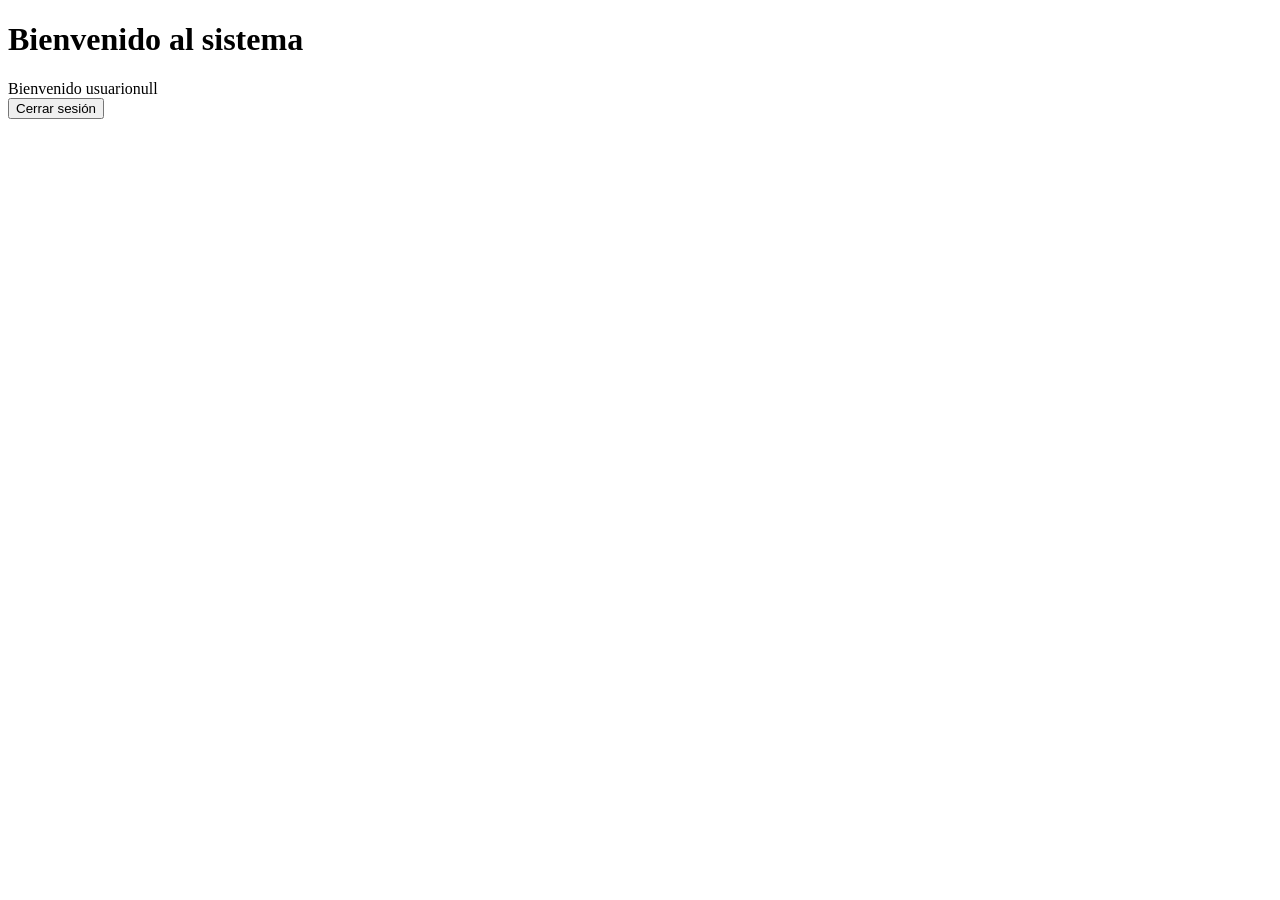
==== pages/index.html @ 74cc3855 "completo" ====
<!DOCTYPE html>
<html lang="es">

<head>
    <meta charset="UTF-8">
    <meta name="viewport" content="width=device-width, initial-scale=1.0">
    <title>Index</title>
</head>

<body>
    <h1 id="bienvenida">Bienvenido al sistema</h1>
    <div id="mensaje"></div>
    <button id="cerrarSesion">Cerrar sesión</button>

    <script src="../js/script_principal.js"></script>

</body>

</html>
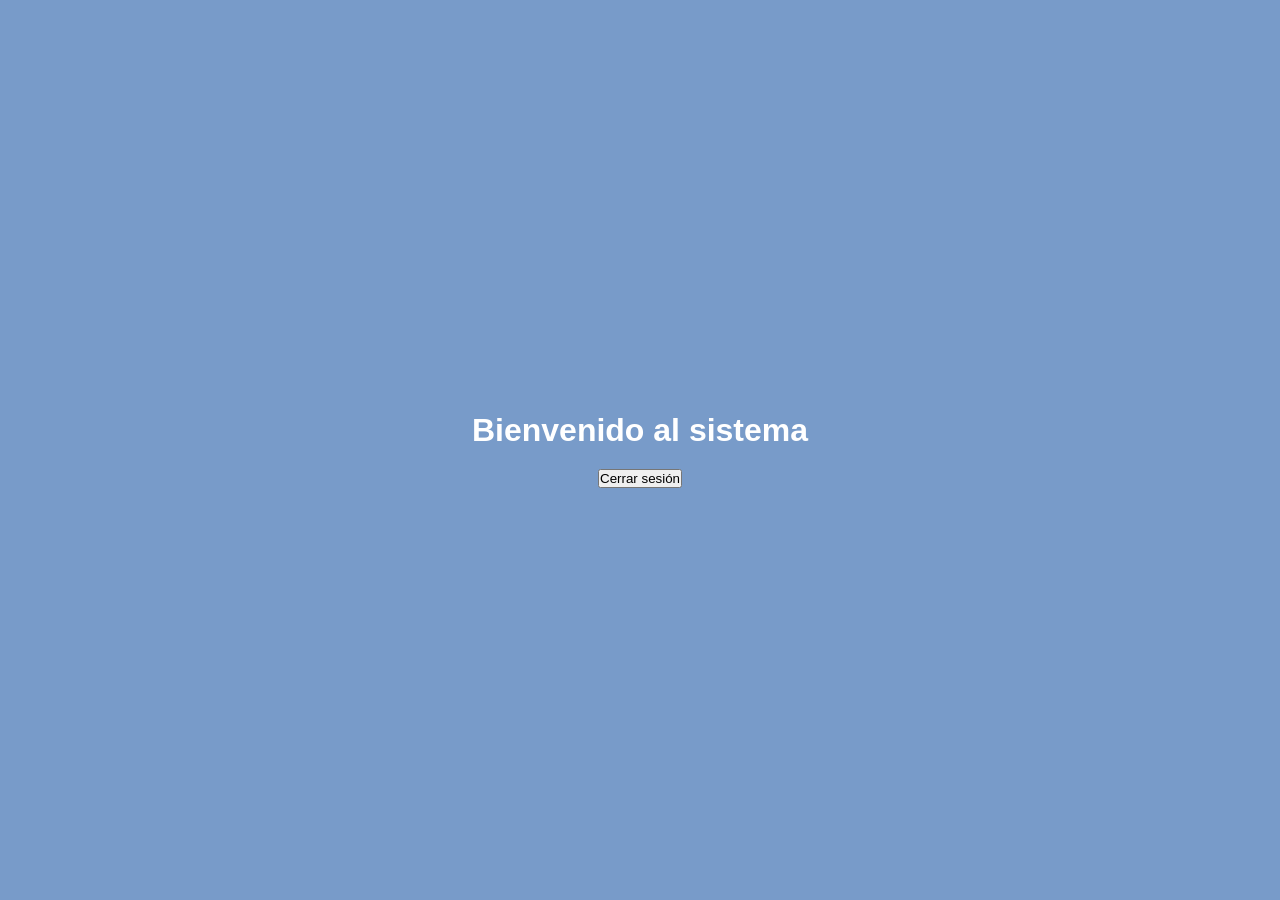
==== commit 26c6f873: "Corrección de referencias" ====
--- a/pages/index.html
+++ b/pages/index.html
@@ -5,6 +5,7 @@
     <meta charset="UTF-8">
     <meta name="viewport" content="width=device-width, initial-scale=1.0">
     <title>Index</title>
+    <link rel="stylesheet" href="../css/STYLE.CSS">
 </head>
 
 <body>
--- a/css/STYLE.CSS
+++ b/css/STYLE.CSS
@@ -0,0 +1,115 @@
+* {
+    margin: 0;
+    padding: 0;
+    box-sizing: border-box;
+}
+
+body {
+    font-family: Arial;
+    background: #789bc9;
+
+    display: flex;
+    justify-content: center;
+    align-items: center;
+    height: 100vh;
+    flex-direction: column;
+}
+
+#formularioInicio {
+    background-color: #e3ebee;
+    width: 350px;
+    padding: 30px;
+
+    border-radius: 30px;
+    box-shadow: 0 8px 25px rgba(0, 0, 0, 0.25);
+    display: flex;
+    flex-direction: column;
+}
+
+h1 {
+    color: rgb(255, 255, 255);
+    margin-bottom: 20px;
+}
+
+label {
+    margin-bottom: 10px;
+    margin-top: 10px;
+    border-radius: 3px;
+}
+
+#logoBicicleta {
+    width: 60px;
+    margin: 0 auto 20px;
+}
+
+.entradaTexto {
+    padding: 14px;
+    margin-bottom: 20px;
+    border: none;
+    border-bottom: 2px solid rgb(44, 56, 121);
+    outline: none;
+}
+
+.entradaTexto {
+    transition: 0.3s;
+}
+
+.entradaTexto:focus {
+    border-bottom-color: blue;
+    transform: scale(1.5);
+}
+
+#mensaje {
+    padding: 12px 20px;
+    margin-top: 15px;
+    color: white;
+    background: #e74c3c;
+    border-radius: 25px;
+    text-align: center;
+    display: none;
+    box-shadow: 0 6px 15px rgba(0, 0, 0, 0.25);
+
+}
+
+#msjRegistro {
+    padding: 5px;
+    margin-top: 5px;
+    font-size: 14px;
+    color: blue;
+    border-radius: 5px;
+    width: auto;
+    margin-left: auto;
+    margin-right: auto;
+}
+
+#btnIngresar {
+    margin-top: 10px;
+    margin-bottom: 10px;
+    border-radius: 5px;
+    padding: 10px;
+    border: none;
+    background-color: rgb(22, 57, 153);
+    color: #e3ebee;
+    cursor: pointer;
+    transition: 0.3s;
+}
+
+#btnIngresar:hover {
+    background-color: rgb(49, 77, 155);
+}
+
+#mensajeBienvenida {
+    display: none;
+    padding: 15px;
+    margin: 20px auto;
+    width: fit-content;
+
+    background: #2ecc71;
+    color: white;
+
+    border-radius: 10px;
+    text-align: center;
+    font-weight: bold;
+
+    box-shadow: 0 4px 10px rgba(0, 0, 0, 0.2);
+}
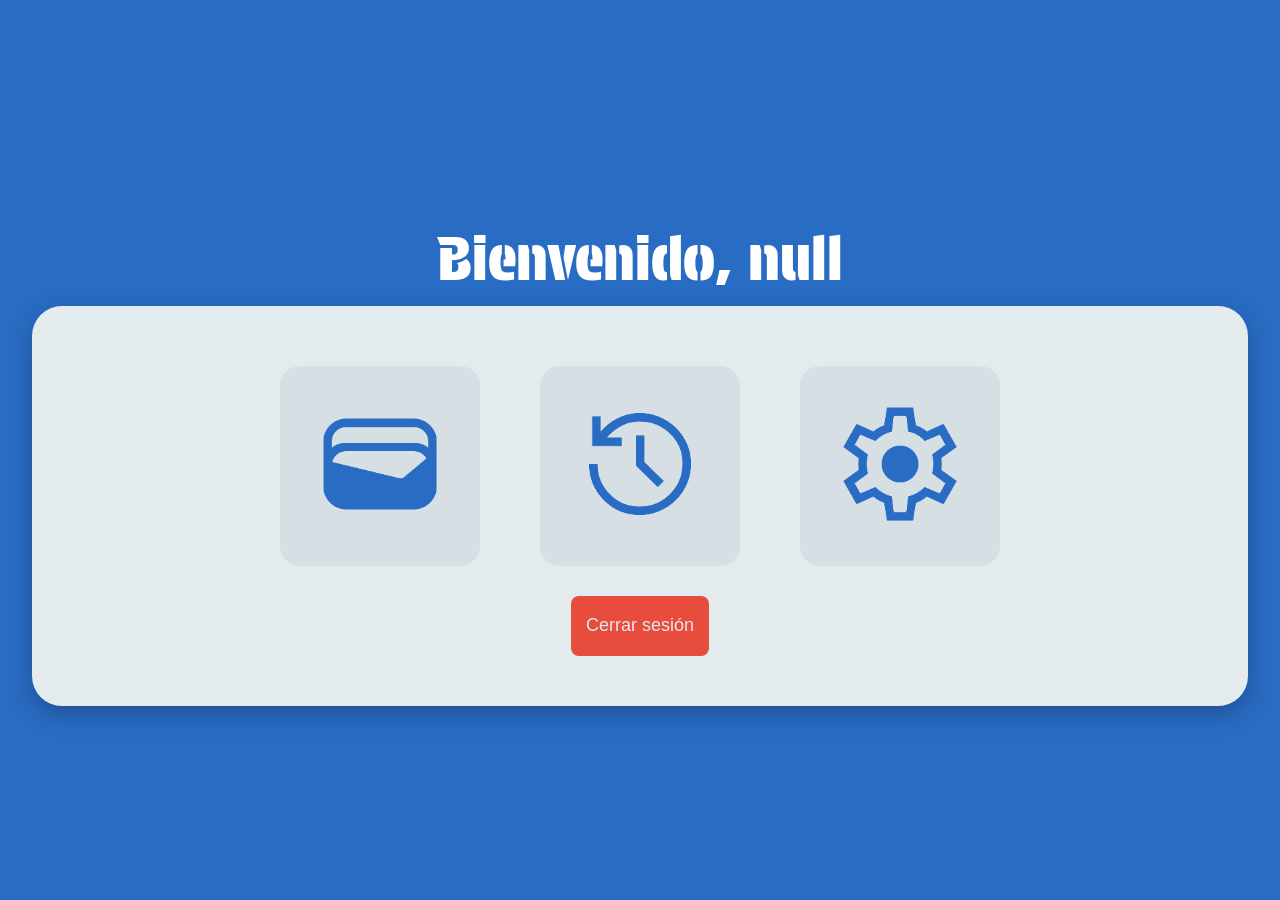
==== commit 961e18af: "Maquetacion de la pagina index" ====
--- a/pages/index.html
+++ b/pages/index.html
@@ -4,17 +4,28 @@
 <head>
     <meta charset="UTF-8">
     <meta name="viewport" content="width=device-width, initial-scale=1.0">
+    <link rel="stylesheet" href="../css/STYLE.CSS">
+        <link rel="preconnect" href="https://fonts.googleapis.com">
+    <link rel="preconnect" href="https://fonts.gstatic.com" crossorigin>
+    <link href="https://fonts.googleapis.com/css2?family=Audiowide&family=Protest+Guerrilla&display=swap" rel="stylesheet">
     <title>Index</title>
-    <link rel="stylesheet" href="../css/STYLE.CSS">
 </head>
 
 <body>
-    <h1 id="bienvenida">Bienvenido al sistema</h1>
-    <div id="mensaje"></div>
-    <button id="cerrarSesion">Cerrar sesión</button>
+    <!--<h1 id="bienvenida">Bienvenido al sistema</h1> -->
+    <div class="mensaje" id="msjBienvenida"></div>
+    <div id = "seccionPrincipal" class="seccion">
+        
+        <div id="listaOpciones">
+            <button class="opcion"> <img src="../assets/Blue_wallet.png"  class = "icon" alt=""></button>
+            <button class="opcion"> <img src="../assets/Blue_history.png"  class = "icon" alt=""></button>  
+            <button class="opcion"> <img src="../assets/Blue_settings.png"  class = "icon" alt=""></button> 
+        </div> 
+       
+        <button id="cerrarSesion" class="botonGenerico">Cerrar sesión</button>
+    </div>
 
     <script src="../js/script_principal.js"></script>
-
 </body>
 
 </html>
--- a/css/STYLE.CSS
+++ b/css/STYLE.CSS
@@ -6,13 +6,18 @@
 
 body {
     font-family: Arial;
-    background: #789bc9;
+    background: #296cc4;
 
     display: flex;
     justify-content: center;
     align-items: center;
     height: 100vh;
     flex-direction: column;
+}
+.protest-guerrilla-regular {
+  font-family: "Protest Guerrilla", sans-serif;
+  font-weight: 400;
+  font-style: normal;
 }
 
 #formularioInicio {
@@ -59,16 +64,12 @@
     transform: scale(1.5);
 }
 
-#mensaje {
+.mensaje {
     padding: 12px 20px;
     margin-top: 15px;
+    width: fit-content;
     color: white;
-    background: #e74c3c;
-    border-radius: 25px;
     text-align: center;
-    display: none;
-    box-shadow: 0 6px 15px rgba(0, 0, 0, 0.25);
-
 }
 
 #msjRegistro {
@@ -112,4 +113,85 @@
     font-weight: bold;
 
     box-shadow: 0 4px 10px rgba(0, 0, 0, 0.2);
+}
+
+button{
+    padding: 10px 15px;
+    color: white;
+    border: none;
+    border-radius: 8px;
+    cursor: pointer;
+    margin-top: 10px;
+}
+
+button:hover {
+    background: #c0392b;
+}
+
+.botonGenerico{
+    background-color: rgb(22, 57, 153);
+    color: #e3ebee;
+    cursor: pointer;
+    transition: 0.3s;
+}
+.seccion{
+    background-color: #e3ebee;
+    width: 95%;
+    min-height: 400px;
+    padding: 30px;
+    border-radius: 30px;
+    box-shadow: 0 8px 25px rgba(0, 0, 0, 0.25);
+    display: flex;
+    flex-direction: column;
+    align-items: center;
+}
+#cerrarSesion{
+    margin-top: auto;
+    margin-bottom: 20px;
+    background-color: #e74c3c;
+    font-size: 18px;
+    height: 60px;
+}
+#cerrarSesion:hover{
+    background: #921c0f;
+}
+#listaOpciones{
+    display: flex;
+    flex-direction: row;
+}
+.opcion{
+    height: 200px;
+    width: 200px;
+    margin: 30px;
+    border-radius: 20px;
+    background-color: #667a8d1a;
+    
+}
+.opcion:hover{
+    
+    background-color: #787a7c27;
+    transform: scale(1.3);
+    transition: 0.1s;
+}
+.opcion:focus{
+    
+}
+
+#msjBienvenida{
+    font-family: Protest Guerrilla;
+    font-size: 60px;
+}
+#msjLogin{
+    padding: 12px 20px;
+    margin: 20px;
+    color: white;
+    background: #e74c3c;
+    border-radius: 15px;
+    text-align: center;
+    display: none;
+    box-shadow: 0 6px 15px rgba(0, 0, 0, 0.25);
+}
+.icon{
+    width: 80%;
+    height: auto;
 }
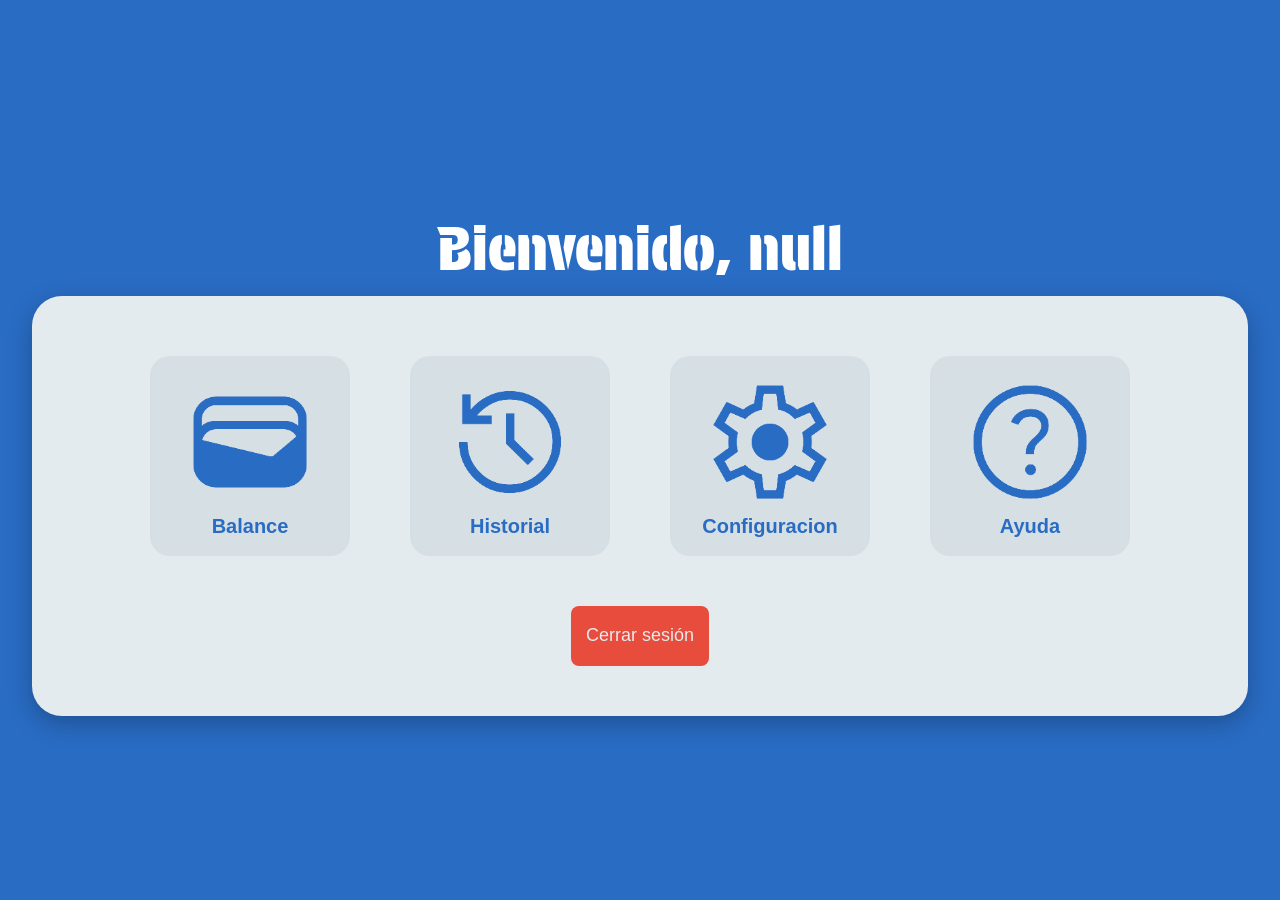
==== commit 4281fc02: "Añadi el formulario  de registro" ====
--- a/pages/index.html
+++ b/pages/index.html
@@ -17,9 +17,10 @@
     <div id = "seccionPrincipal" class="seccion">
         
         <div id="listaOpciones">
-            <button class="opcion"> <img src="../assets/Blue_wallet.png"  class = "icon" alt=""></button>
-            <button class="opcion"> <img src="../assets/Blue_history.png"  class = "icon" alt=""></button>  
-            <button class="opcion"> <img src="../assets/Blue_settings.png"  class = "icon" alt=""></button> 
+            <button class="opcion"> <img src="../assets/Blue_wallet.png"  class = "icon" alt=""> Balance</button>
+            <button class="opcion"> <img src="../assets/Blue_history.png"  class = "icon" alt=""> Historial</button>  
+            <button class="opcion"> <img src="../assets/Blue_settings.png"  class = "icon" alt=""> Configuracion</button>
+             <button class="opcion"> <img src="../assets/Blue_help.png"  class = "icon" alt=""> Ayuda</button>
         </div> 
        
         <button id="cerrarSesion" class="botonGenerico">Cerrar sesión</button>
--- a/css/STYLE.CSS
+++ b/css/STYLE.CSS
@@ -11,7 +11,8 @@
     display: flex;
     justify-content: center;
     align-items: center;
-    height: 100vh;
+    min-height: 100vh;
+    height: auto;
     flex-direction: column;
 }
 .protest-guerrilla-regular {
@@ -24,7 +25,7 @@
     background-color: #e3ebee;
     width: 350px;
     padding: 30px;
-
+    margin: 20px;
     border-radius: 30px;
     box-shadow: 0 8px 25px rgba(0, 0, 0, 0.25);
     display: flex;
@@ -43,7 +44,7 @@
 }
 
 #logoBicicleta {
-    width: 60px;
+    width: 100px;
     margin: 0 auto 20px;
 }
 
@@ -53,15 +54,13 @@
     border: none;
     border-bottom: 2px solid rgb(44, 56, 121);
     outline: none;
-}
-
-.entradaTexto {
     transition: 0.3s;
 }
+
 
 .entradaTexto:focus {
     border-bottom-color: blue;
-    transform: scale(1.5);
+    transform: scale(1.2);
 }
 
 .mensaje {
@@ -70,19 +69,17 @@
     width: fit-content;
     color: white;
     text-align: center;
+    
 }
 
 #msjRegistro {
-    padding: 5px;
-    margin-top: 5px;
-    font-size: 14px;
-    color: blue;
-    border-radius: 5px;
-    width: auto;
-    margin-left: auto;
-    margin-right: auto;
-}
-
+    font-family: Protest Guerrilla;
+    font-size: 60px;
+}
+#tituloPrincipal{
+    font-family: Protest Guerrilla;
+    font-size: 60px;
+}
 #btnIngresar {
     margin-top: 10px;
     margin-bottom: 10px;
@@ -137,7 +134,8 @@
 .seccion{
     background-color: #e3ebee;
     width: 95%;
-    min-height: 400px;
+    gap: 20px;
+    height: auto;
     padding: 30px;
     border-radius: 30px;
     box-shadow: 0 8px 25px rgba(0, 0, 0, 0.25);
@@ -158,6 +156,8 @@
 #listaOpciones{
     display: flex;
     flex-direction: row;
+    height: auto;
+    
 }
 .opcion{
     height: 200px;
@@ -165,6 +165,9 @@
     margin: 30px;
     border-radius: 20px;
     background-color: #667a8d1a;
+    color: #296cc4;
+    font-weight: bold;
+    font-size: 20px;
     
 }
 .opcion:hover{
@@ -172,9 +175,6 @@
     background-color: #787a7c27;
     transform: scale(1.3);
     transition: 0.1s;
-}
-.opcion:focus{
-    
 }
 
 #msjBienvenida{
@@ -194,4 +194,62 @@
 .icon{
     width: 80%;
     height: auto;
-}+}
+
+
+#crearCuenta:hover{
+    background-color: rgb(67, 155, 67);
+}
+
+#formularioRegistro{
+    width: 350px;
+    padding: 20px;
+    background-color: #e3ebee;
+    border-radius: 30px;
+    box-shadow: 0 8px 25px rgba(0, 0, 0, 0.25);
+    display: flex;
+    flex-direction: column;
+}
+
+#infoEquipo{
+    color: #e3ebee;
+    display: flex;
+    flex-direction: column;
+    align-items: center;
+    font-weight: bold;
+}
+/* Aqui se encuentran las caracteristicas especificas que son mostradas cuando la pagina es mostrada 
+    en un dispositivo movil
+*/
+@media (max-width: 600px){
+    #listaOpciones{
+        display: flex;
+        flex-direction: column;
+        align-items: center;
+    }
+
+    .icon{
+    width: 70%;
+    height: auto;
+    }
+    .opcion{
+    height: 50%;
+    width: 60%;
+    margin: 10px;
+    border-radius: 20px;
+    background-color: #667a8d1a;
+    }
+    #msjBienvenida{
+        margin: 20px;
+    }
+    .seccion{
+        margin: 10px;
+        padding: 10px;
+    }
+}
+@media (max-width : 1100px){
+    #listaOpciones{
+        flex-wrap: wrap;
+        align-items: center;
+    }
+}
